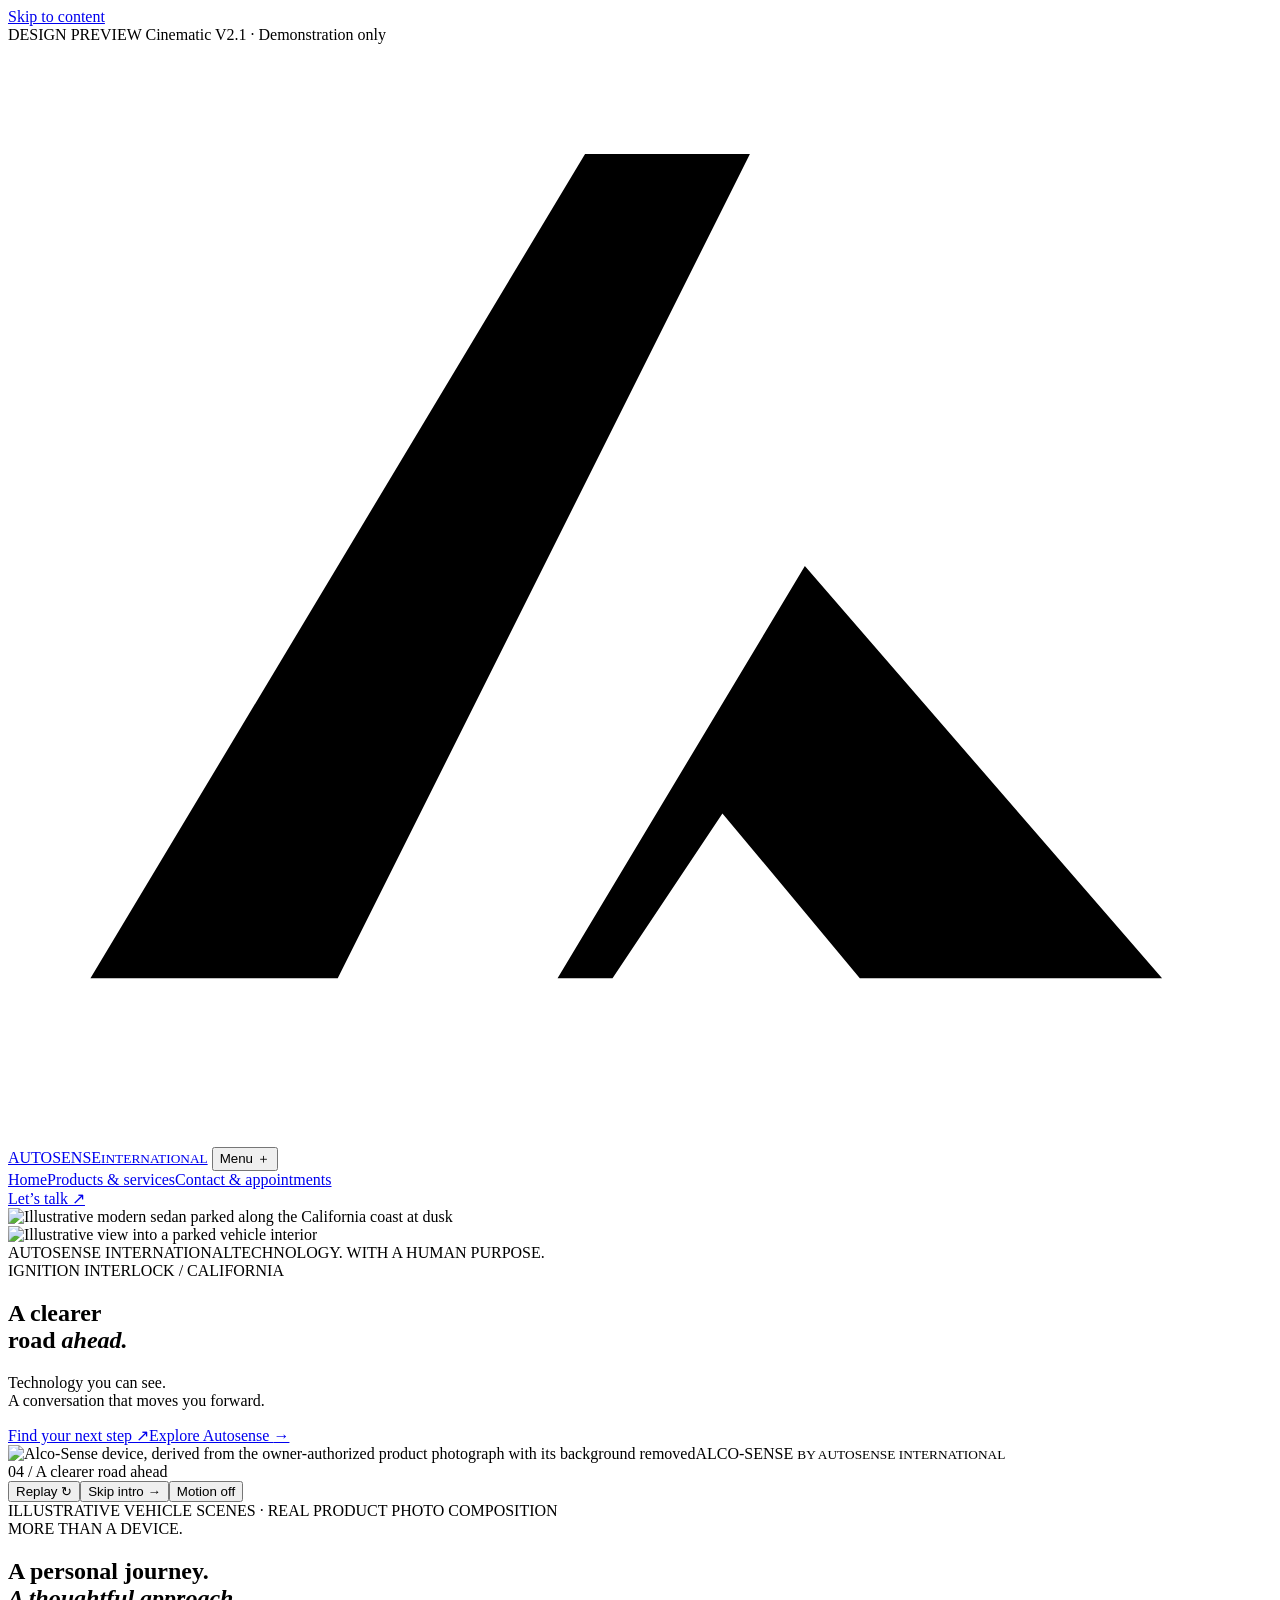
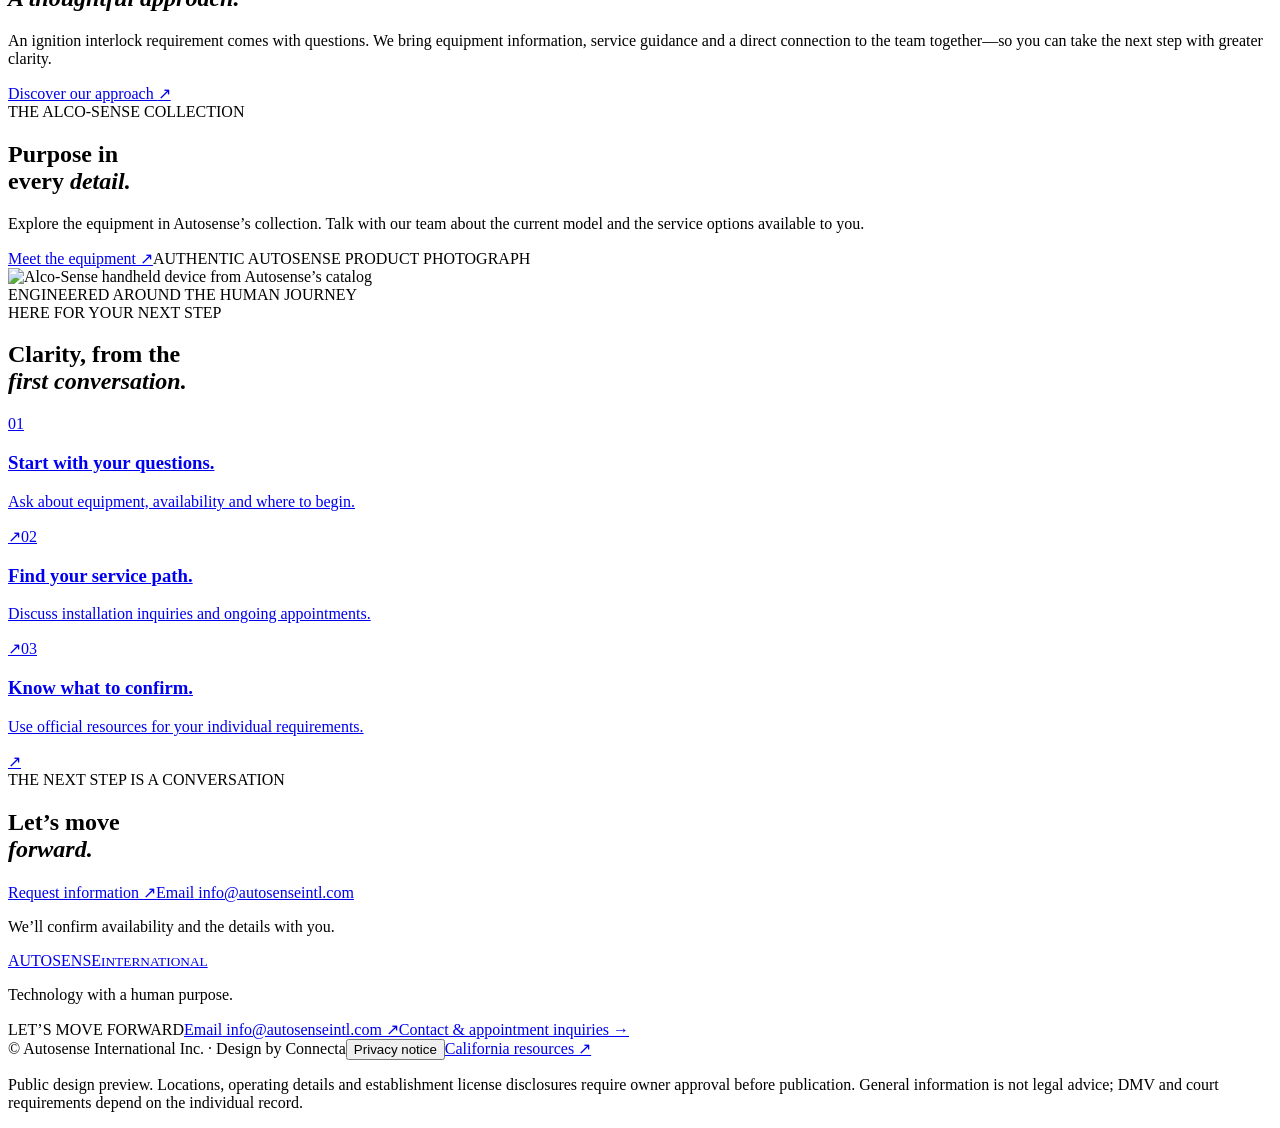
==== index.html @ bc7c47a9 "Publish static Autosense V2.1 design demo from d4d79f1" ====
<!doctype html>
<html lang="en">
<head>
  <meta charset="UTF-8">
  <meta http-equiv="Content-Security-Policy" content="default-src 'self'; img-src 'self'; style-src 'self'; script-src 'self'; connect-src 'none'; form-action 'none'; base-uri 'none'; object-src 'none'">
  <meta name="viewport" content="width=device-width, initial-scale=1">
  <meta name="robots" content="noindex, nofollow">
  <meta name="theme-color" content="#0b1622">
  <meta name="description" content="Explore Autosense ignition interlock equipment and service information. Request a conversation about your next step in California.">
  <meta property="og:type" content="website">
  <meta property="og:title" content="Autosense International — A clearer road ahead">
  <meta property="og:description" content="Ignition interlock technology. A personal conversation. A clearer next step.">
  <title>Autosense International — A clearer road ahead</title>
  <link rel="icon" href="/autosense-v21-demo/assets/mark.svg" type="image/svg+xml">
  <link rel="stylesheet" href="/autosense-v21-demo/style.css?v=4">
  <script src="/autosense-v21-demo/demo.js?v=1" type="module"></script>
</head>
<body data-demo-page="home">
  <a class="skip" href="#main">Skip to content</a>
  <div class="review-bar">DESIGN PREVIEW <span>Cinematic V2.1 · Demonstration only</span></div>
  <header class="site-header">
    <a class="brand" href="/autosense-v21-demo/" aria-label="Autosense International home"><svg viewBox="0 0 46 40" aria-hidden="true"><path d="M3 34 21 4h6L12 34zm17 0 9-15 13 15H31l-5-6-4 6z"/></svg><span>AUTOSENSE<small>INTERNATIONAL</small></span></a>
    <button class="menu-toggle" aria-expanded="false" aria-controls="navigation">Menu <span>＋</span></button>
    <nav id="navigation" aria-label="Main navigation"><a href="/autosense-v21-demo/" data-page="home" aria-current="page">Home</a><a href="/autosense-v21-demo/products-services/" data-page="services">Products & services</a><a href="/autosense-v21-demo/contact/" data-page="contact">Contact & appointments</a></nav>
    <a class="nav-cta" href="/autosense-v21-demo/contact/#inquiry">Let’s talk <span>↗</span></a>
  </header>
  <main id="main" tabindex="-1"><section class="hero cinematic" data-scene="3" aria-label="Autosense cinematic product presentation"><div class="film-scene film-road"><picture><source media="(max-width:760px)" srcset="/autosense-v21-demo/assets/coastal-car-mobile-v2.jpg"><img src="/autosense-v21-demo/assets/coastal-car-v2.jpg" alt="Illustrative modern sedan parked along the California coast at dusk" width="1672" height="941" fetchpriority="high"></picture></div><div class="film-scene film-cabin"><picture><source media="(max-width:760px)" srcset="/autosense-v21-demo/assets/cockpit-mobile.jpg"><img src="/autosense-v21-demo/assets/cockpit-v2.jpg" alt="Illustrative view into a parked vehicle interior" width="1536" height="1024"></picture></div><div class="film-shade"></div><div class="film-top"><span class="eyebrow">AUTOSENSE INTERNATIONAL</span><span class="film-edition">TECHNOLOGY. WITH A HUMAN PURPOSE.</span></div><div class="hero-copy"><span class="hero-kicker">IGNITION INTERLOCK / CALIFORNIA</span><h1>A clearer<br>road <em>ahead.</em></h1><p>Technology you can see.<br>A conversation that moves you forward.</p><div class="hero-actions"><a class="button" href="/autosense-v21-demo/contact/#inquiry">Find your next step <span aria-hidden="true">↗</span></a><a class="quiet-link" href="/autosense-v21-demo/products-services/">Explore Autosense <span>→</span></a></div></div><div class="film-product"><div class="product-glow"></div><img src="/autosense-v21-demo/assets/device-cutout-v2.png" alt="Alco-Sense device, derived from the owner-authorized product photograph with its background removed" width="620" height="1000"><span class="product-signature">ALCO-SENSE <small>BY AUTOSENSE INTERNATIONAL</small></span></div><div class="sequence-controls"><span id="scene-label" aria-live="off">04 / A clearer road ahead</span><div class="film-buttons"><button id="motion-control" aria-label="Replay visual sequence">Replay ↻</button><button id="motion-skip">Skip intro →</button><button id="motion-reduce" aria-pressed="false">Motion off</button></div><div class="sequence-progress" role="progressbar" aria-label="Visual presentation progress" aria-valuemin="0" aria-valuemax="100" aria-valuenow="100"><i></i></div></div><span class="scene-disclosure">ILLUSTRATIVE VEHICLE SCENES · REAL PRODUCT PHOTO COMPOSITION</span></section>
<section class="manifesto section"><span class="eyebrow">MORE THAN A DEVICE.</span><div><h2>A personal journey.<br><em>A thoughtful approach.</em></h2><p>An ignition interlock requirement comes with questions. We bring equipment information, service guidance and a direct connection to the team together—so you can take the next step with greater clarity.</p><a class="inline-link" href="/autosense-v21-demo/products-services/">Discover our approach <span aria-hidden="true">↗</span></a></div></section>
<section class="equipment-story section"><div class="equipment-copy"><span class="eyebrow">THE ALCO-SENSE COLLECTION</span><h2>Purpose in<br>every <em>detail.</em></h2><p>Explore the equipment in Autosense’s collection. Talk with our team about the current model and the service options available to you.</p><a class="button outline" href="/autosense-v21-demo/products-services/">Meet the equipment <span aria-hidden="true">↗</span></a><span class="caption">AUTHENTIC AUTOSENSE PRODUCT PHOTOGRAPH</span></div><div class="equipment-image"><img src="/autosense-v21-demo/assets/device-cutout-v2.png" alt="Alco-Sense handheld device from Autosense’s catalog" width="620" height="1000" loading="lazy"></div><span class="vertical-label" aria-hidden="true">ENGINEERED AROUND THE HUMAN JOURNEY</span></section>
<section class="journey section"><div class="section-heading"><span class="eyebrow">HERE FOR YOUR NEXT STEP</span><h2>Clarity, from the<br><em>first conversation.</em></h2></div><div class="journey-rows"><a href="/autosense-v21-demo/contact/#inquiry"><span>01</span><h3>Start with your questions.</h3><p>Ask about equipment, availability and where to begin.</p><span aria-hidden="true">↗</span></a><a href="/autosense-v21-demo/products-services/#services"><span>02</span><h3>Find your service path.</h3><p>Discuss installation inquiries and ongoing appointments.</p><span aria-hidden="true">↗</span></a><a href="/autosense-v21-demo/products-services/#california"><span>03</span><h3>Know what to confirm.</h3><p>Use official resources for your individual requirements.</p><span aria-hidden="true">↗</span></a></div></section><section class="closing"><div><span class="eyebrow">THE NEXT STEP IS A CONVERSATION</span><h2>Let’s move<br><em>forward.</em></h2></div><div><a class="button" href="/autosense-v21-demo/contact/#inquiry">Request information <span aria-hidden="true">↗</span></a><a class="closing-mail" href="mailto:info@autosenseintl.com" aria-label="Email Autosense at info@autosenseintl.com"><span class="email-label">Email</span> info@autosenseintl.com</a><p>We’ll confirm availability and the details with you.</p></div></section></main>
  <footer class="footer">
    <div class="footer-top"><div><a class="brand" href="/autosense-v21-demo/">AUTOSENSE<small>INTERNATIONAL</small></a><p>Technology with a human purpose.</p></div><div><span class="eyebrow">LET’S MOVE FORWARD</span><a class="footer-mail" href="mailto:info@autosenseintl.com" aria-label="Email Autosense at info@autosenseintl.com"><span class="email-label">Email</span> info@autosenseintl.com ↗</a><a class="footer-contact" href="/autosense-v21-demo/contact/#inquiry">Contact & appointment inquiries →</a></div></div>
    <div class="footer-bottom"><span>© <span id="year"></span> Autosense International Inc. · Design by Connecta</span><button class="text-button" data-dialog="privacy">Privacy notice</button><a href="/autosense-v21-demo/products-services/#california">California resources ↗</a></div>
    <p class="review-note">Public design preview. Locations, operating details and establishment license disclosures require owner approval before publication. General information is not legal advice; DMV and court requirements depend on the individual record.</p>
  </footer>
  <dialog id="privacy"><button class="dialog-close" aria-label="Close privacy notice">×</button><span class="eyebrow">YOUR INFORMATION</span><h2>A simple first conversation.</h2><p>This preview does not accept contact details. The form uses fictional examples and does not save or send inquiries.</p><p>The fields show examples only. For a real inquiry, use the published contact options.</p><p>No analytics or advertising trackers are installed.</p></dialog>
  <noscript><p class="noscript">You can browse this preview without JavaScript. Enable JavaScript to try the animation or simulate the form.</p></noscript>
</body>
</html>
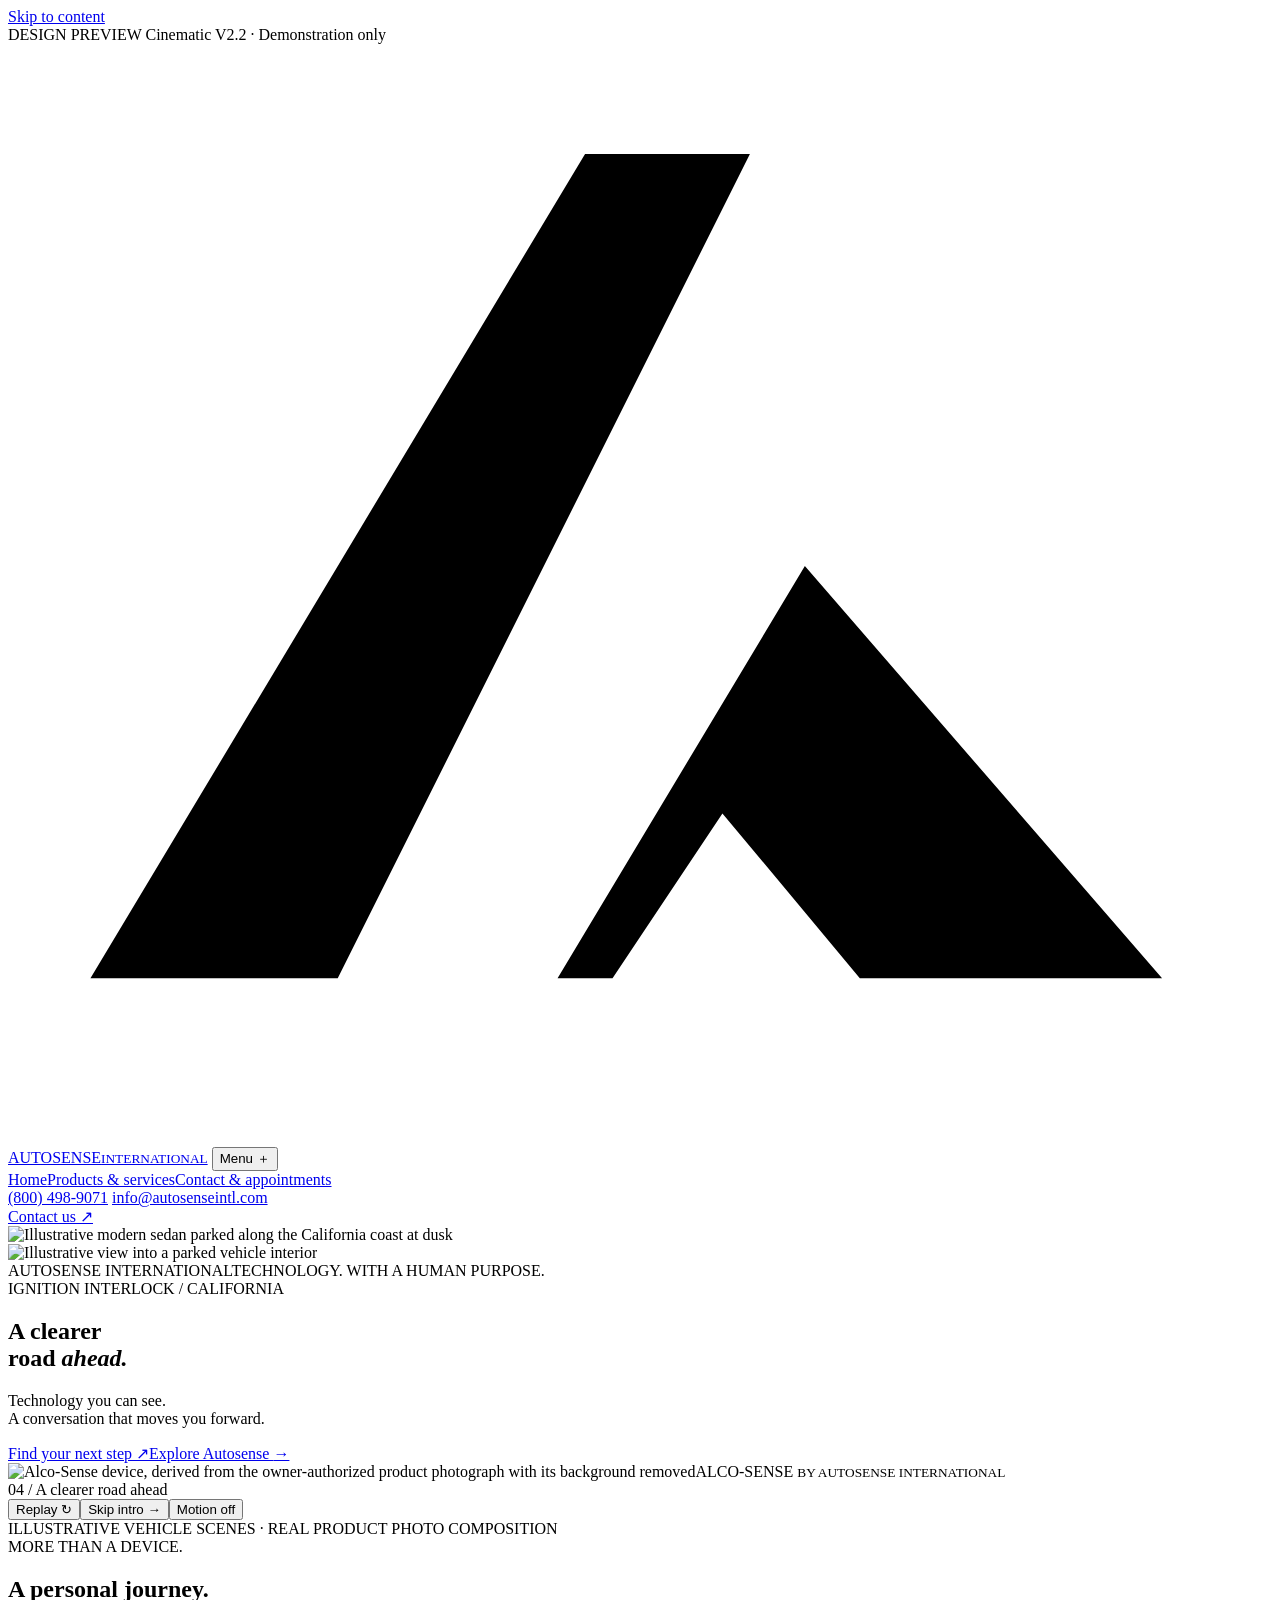
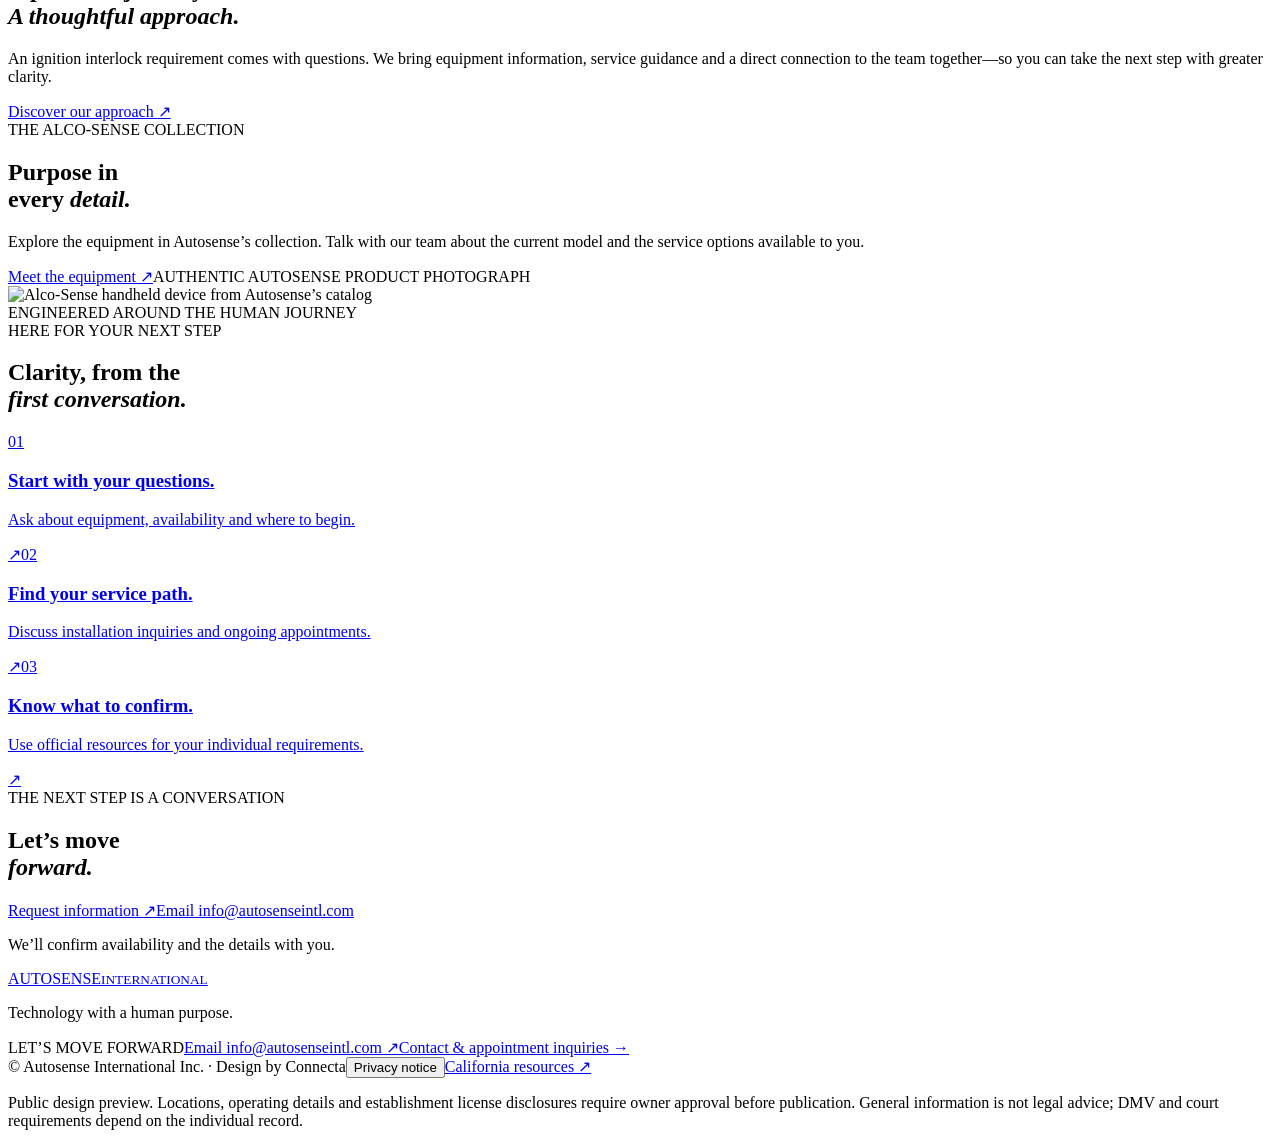
==== commit a31c2138: "Update Autosense public demo to V2.2 from b35ba25" ====
--- a/index.html
+++ b/index.html
@@ -12,17 +12,21 @@
   <meta property="og:description" content="Ignition interlock technology. A personal conversation. A clearer next step.">
   <title>Autosense International — A clearer road ahead</title>
   <link rel="icon" href="/autosense-v21-demo/assets/mark.svg" type="image/svg+xml">
-  <link rel="stylesheet" href="/autosense-v21-demo/style.css?v=4">
-  <script src="/autosense-v21-demo/demo.js?v=1" type="module"></script>
+  <link rel="stylesheet" href="/autosense-v21-demo/style.css?v=5">
+  <script src="/autosense-v21-demo/demo.js?v=2" type="module"></script>
 </head>
 <body data-demo-page="home">
   <a class="skip" href="#main">Skip to content</a>
-  <div class="review-bar">DESIGN PREVIEW <span>Cinematic V2.1 · Demonstration only</span></div>
+  <div class="review-bar">DESIGN PREVIEW <span>Cinematic V2.2 · Demonstration only</span></div>
   <header class="site-header">
     <a class="brand" href="/autosense-v21-demo/" aria-label="Autosense International home"><svg viewBox="0 0 46 40" aria-hidden="true"><path d="M3 34 21 4h6L12 34zm17 0 9-15 13 15H31l-5-6-4 6z"/></svg><span>AUTOSENSE<small>INTERNATIONAL</small></span></a>
-    <button class="menu-toggle" aria-expanded="false" aria-controls="navigation">Menu <span>＋</span></button>
+    <button class="menu-toggle" aria-expanded="false" aria-controls="navigation">Menu <span aria-hidden="true">＋</span></button>
     <nav id="navigation" aria-label="Main navigation"><a href="/autosense-v21-demo/" data-page="home" aria-current="page">Home</a><a href="/autosense-v21-demo/products-services/" data-page="services">Products & services</a><a href="/autosense-v21-demo/contact/" data-page="contact">Contact & appointments</a></nav>
-    <a class="nav-cta" href="/autosense-v21-demo/contact/#inquiry">Let’s talk <span>↗</span></a>
+    <div class="header-contact" aria-label="Contact Autosense">
+      <a href="tel:+18004989071" aria-label="Call Autosense at (800) 498-9071">(800) 498-9071</a>
+      <a href="mailto:info@autosenseintl.com" aria-label="Email Autosense at info@autosenseintl.com">info@autosenseintl.com</a>
+    </div>
+    <a class="nav-cta button" href="/autosense-v21-demo/contact/#inquiry">Contact us <span aria-hidden="true">↗</span></a>
   </header>
   <main id="main" tabindex="-1"><section class="hero cinematic" data-scene="3" aria-label="Autosense cinematic product presentation"><div class="film-scene film-road"><picture><source media="(max-width:760px)" srcset="/autosense-v21-demo/assets/coastal-car-mobile-v2.jpg"><img src="/autosense-v21-demo/assets/coastal-car-v2.jpg" alt="Illustrative modern sedan parked along the California coast at dusk" width="1672" height="941" fetchpriority="high"></picture></div><div class="film-scene film-cabin"><picture><source media="(max-width:760px)" srcset="/autosense-v21-demo/assets/cockpit-mobile.jpg"><img src="/autosense-v21-demo/assets/cockpit-v2.jpg" alt="Illustrative view into a parked vehicle interior" width="1536" height="1024"></picture></div><div class="film-shade"></div><div class="film-top"><span class="eyebrow">AUTOSENSE INTERNATIONAL</span><span class="film-edition">TECHNOLOGY. WITH A HUMAN PURPOSE.</span></div><div class="hero-copy"><span class="hero-kicker">IGNITION INTERLOCK / CALIFORNIA</span><h1>A clearer<br>road <em>ahead.</em></h1><p>Technology you can see.<br>A conversation that moves you forward.</p><div class="hero-actions"><a class="button" href="/autosense-v21-demo/contact/#inquiry">Find your next step <span aria-hidden="true">↗</span></a><a class="quiet-link" href="/autosense-v21-demo/products-services/">Explore Autosense <span>→</span></a></div></div><div class="film-product"><div class="product-glow"></div><img src="/autosense-v21-demo/assets/device-cutout-v2.png" alt="Alco-Sense device, derived from the owner-authorized product photograph with its background removed" width="620" height="1000"><span class="product-signature">ALCO-SENSE <small>BY AUTOSENSE INTERNATIONAL</small></span></div><div class="sequence-controls"><span id="scene-label" aria-live="off">04 / A clearer road ahead</span><div class="film-buttons"><button id="motion-control" aria-label="Replay visual sequence">Replay ↻</button><button id="motion-skip">Skip intro →</button><button id="motion-reduce" aria-pressed="false">Motion off</button></div><div class="sequence-progress" role="progressbar" aria-label="Visual presentation progress" aria-valuemin="0" aria-valuemax="100" aria-valuenow="100"><i></i></div></div><span class="scene-disclosure">ILLUSTRATIVE VEHICLE SCENES · REAL PRODUCT PHOTO COMPOSITION</span></section>
 <section class="manifesto section"><span class="eyebrow">MORE THAN A DEVICE.</span><div><h2>A personal journey.<br><em>A thoughtful approach.</em></h2><p>An ignition interlock requirement comes with questions. We bring equipment information, service guidance and a direct connection to the team together—so you can take the next step with greater clarity.</p><a class="inline-link" href="/autosense-v21-demo/products-services/">Discover our approach <span aria-hidden="true">↗</span></a></div></section>
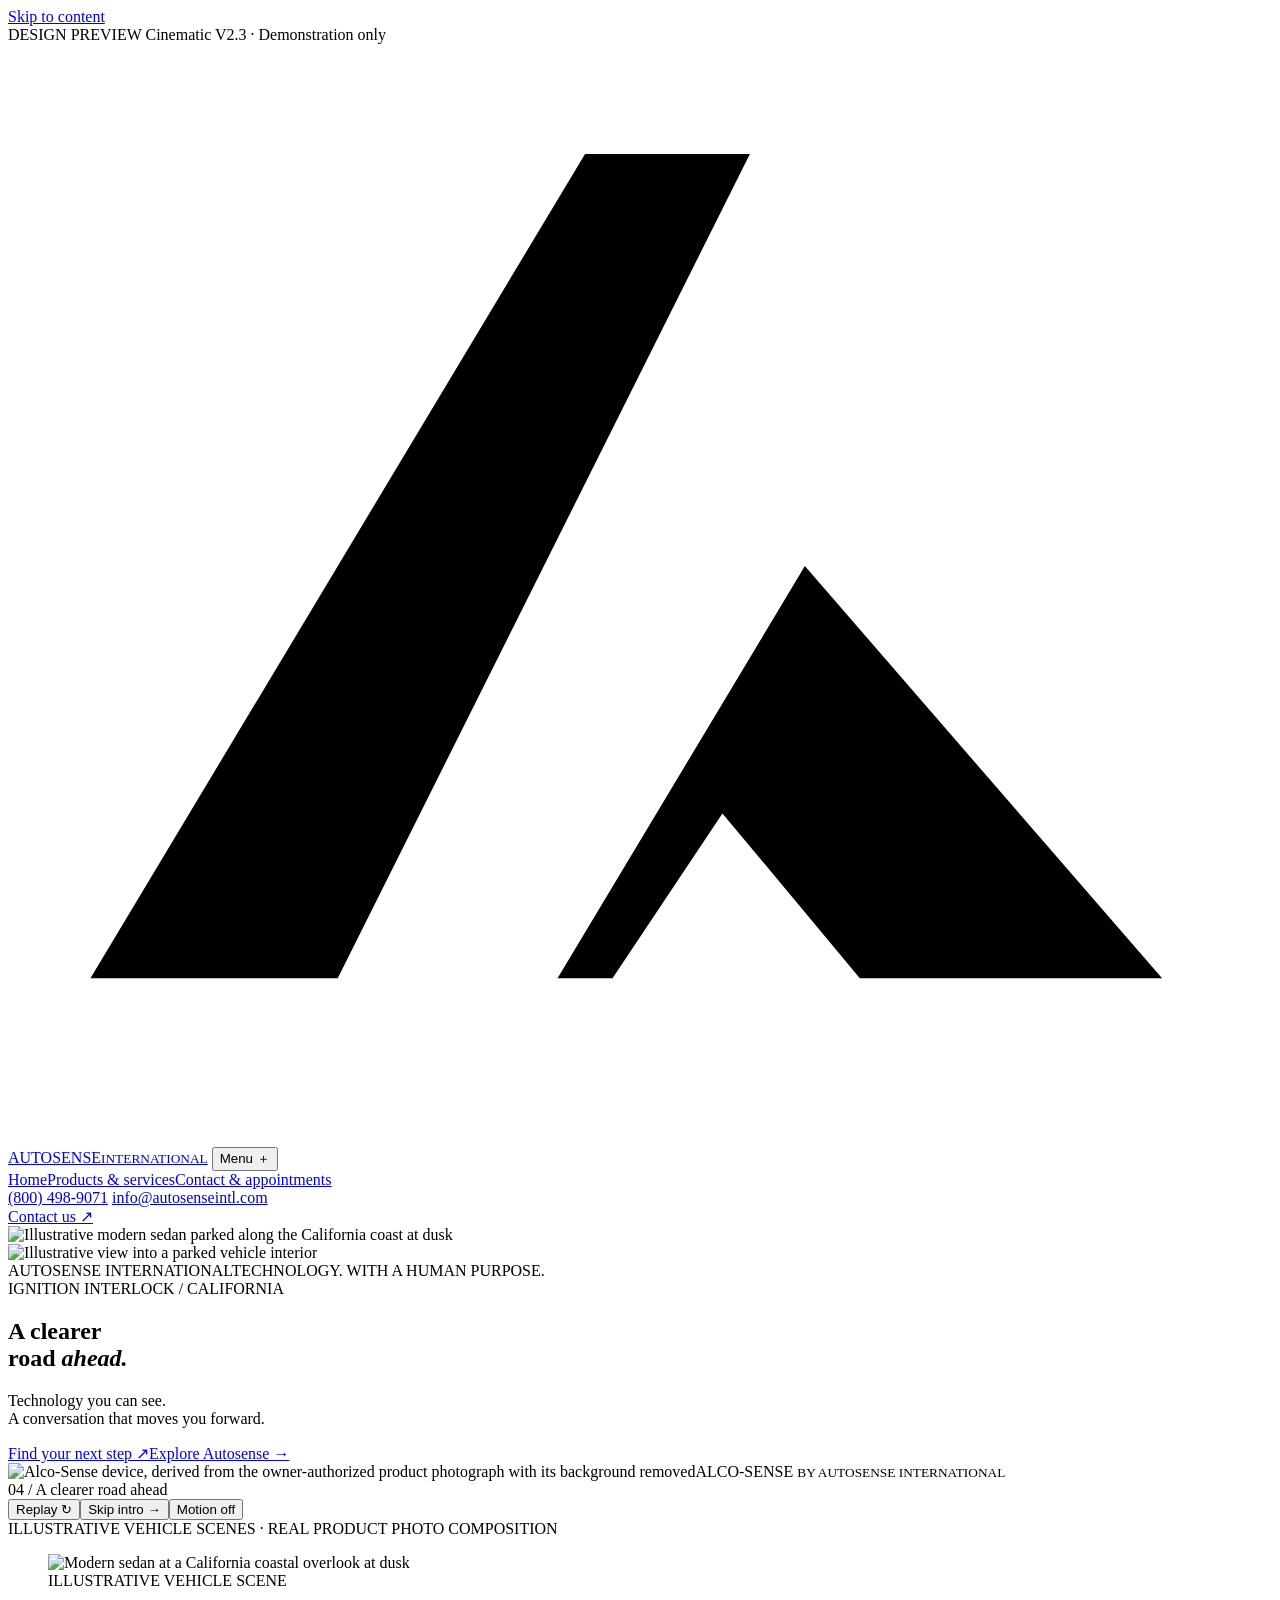
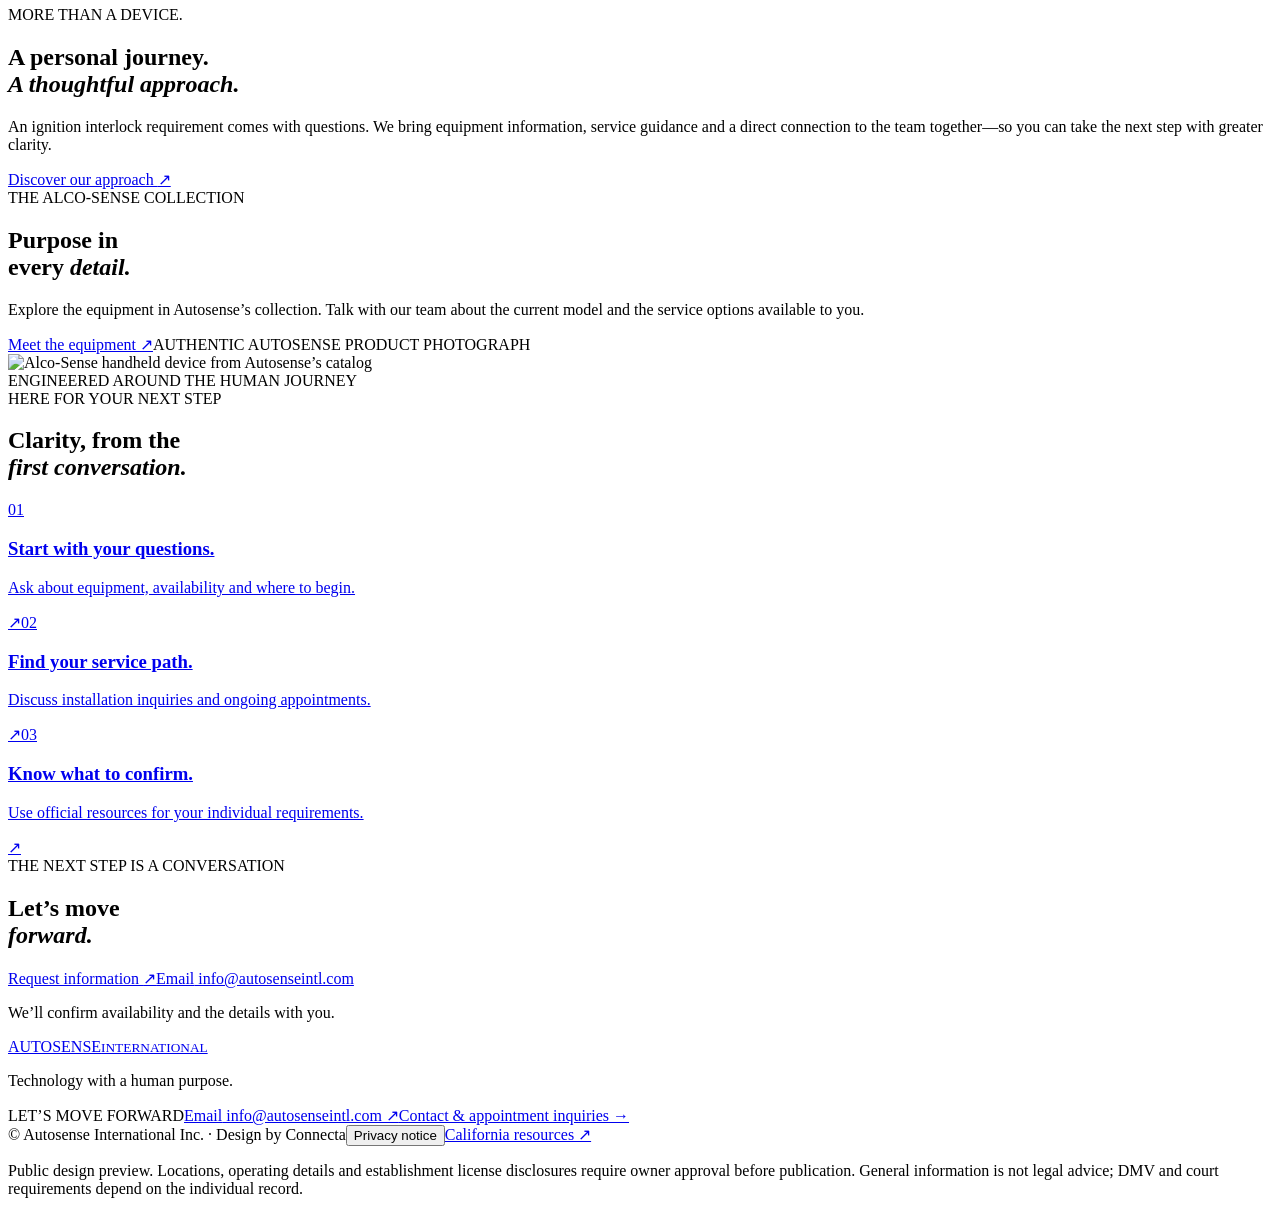
==== commit 4e7d31cb: "Update Autosense public demo to V2.3 from 582996c" ====
--- a/index.html
+++ b/index.html
@@ -12,12 +12,12 @@
   <meta property="og:description" content="Ignition interlock technology. A personal conversation. A clearer next step.">
   <title>Autosense International — A clearer road ahead</title>
   <link rel="icon" href="/autosense-v21-demo/assets/mark.svg" type="image/svg+xml">
-  <link rel="stylesheet" href="/autosense-v21-demo/style.css?v=5">
+  <link rel="stylesheet" href="/autosense-v21-demo/style.css?v=6">
   <script src="/autosense-v21-demo/demo.js?v=2" type="module"></script>
 </head>
 <body data-demo-page="home">
   <a class="skip" href="#main">Skip to content</a>
-  <div class="review-bar">DESIGN PREVIEW <span>Cinematic V2.2 · Demonstration only</span></div>
+  <div class="review-bar">DESIGN PREVIEW <span>Cinematic V2.3 · Demonstration only</span></div>
   <header class="site-header">
     <a class="brand" href="/autosense-v21-demo/" aria-label="Autosense International home"><svg viewBox="0 0 46 40" aria-hidden="true"><path d="M3 34 21 4h6L12 34zm17 0 9-15 13 15H31l-5-6-4 6z"/></svg><span>AUTOSENSE<small>INTERNATIONAL</small></span></a>
     <button class="menu-toggle" aria-expanded="false" aria-controls="navigation">Menu <span aria-hidden="true">＋</span></button>
@@ -29,7 +29,12 @@
     <a class="nav-cta button" href="/autosense-v21-demo/contact/#inquiry">Contact us <span aria-hidden="true">↗</span></a>
   </header>
   <main id="main" tabindex="-1"><section class="hero cinematic" data-scene="3" aria-label="Autosense cinematic product presentation"><div class="film-scene film-road"><picture><source media="(max-width:760px)" srcset="/autosense-v21-demo/assets/coastal-car-mobile-v2.jpg"><img src="/autosense-v21-demo/assets/coastal-car-v2.jpg" alt="Illustrative modern sedan parked along the California coast at dusk" width="1672" height="941" fetchpriority="high"></picture></div><div class="film-scene film-cabin"><picture><source media="(max-width:760px)" srcset="/autosense-v21-demo/assets/cockpit-mobile.jpg"><img src="/autosense-v21-demo/assets/cockpit-v2.jpg" alt="Illustrative view into a parked vehicle interior" width="1536" height="1024"></picture></div><div class="film-shade"></div><div class="film-top"><span class="eyebrow">AUTOSENSE INTERNATIONAL</span><span class="film-edition">TECHNOLOGY. WITH A HUMAN PURPOSE.</span></div><div class="hero-copy"><span class="hero-kicker">IGNITION INTERLOCK / CALIFORNIA</span><h1>A clearer<br>road <em>ahead.</em></h1><p>Technology you can see.<br>A conversation that moves you forward.</p><div class="hero-actions"><a class="button" href="/autosense-v21-demo/contact/#inquiry">Find your next step <span aria-hidden="true">↗</span></a><a class="quiet-link" href="/autosense-v21-demo/products-services/">Explore Autosense <span>→</span></a></div></div><div class="film-product"><div class="product-glow"></div><img src="/autosense-v21-demo/assets/device-cutout-v2.png" alt="Alco-Sense device, derived from the owner-authorized product photograph with its background removed" width="620" height="1000"><span class="product-signature">ALCO-SENSE <small>BY AUTOSENSE INTERNATIONAL</small></span></div><div class="sequence-controls"><span id="scene-label" aria-live="off">04 / A clearer road ahead</span><div class="film-buttons"><button id="motion-control" aria-label="Replay visual sequence">Replay ↻</button><button id="motion-skip">Skip intro →</button><button id="motion-reduce" aria-pressed="false">Motion off</button></div><div class="sequence-progress" role="progressbar" aria-label="Visual presentation progress" aria-valuemin="0" aria-valuemax="100" aria-valuenow="100"><i></i></div></div><span class="scene-disclosure">ILLUSTRATIVE VEHICLE SCENES · REAL PRODUCT PHOTO COMPOSITION</span></section>
-<section class="manifesto section"><span class="eyebrow">MORE THAN A DEVICE.</span><div><h2>A personal journey.<br><em>A thoughtful approach.</em></h2><p>An ignition interlock requirement comes with questions. We bring equipment information, service guidance and a direct connection to the team together—so you can take the next step with greater clarity.</p><a class="inline-link" href="/autosense-v21-demo/products-services/">Discover our approach <span aria-hidden="true">↗</span></a></div></section>
+<section class="manifesto">
+  <figure class="manifesto-image">
+    <picture><source media="(max-width:760px)" srcset="/autosense-v21-demo/assets/coastal-car-mobile-v2.jpg"><img src="/autosense-v21-demo/assets/coastal-car-v2.jpg" alt="Modern sedan at a California coastal overlook at dusk" width="1672" height="941" loading="lazy"></picture>
+    <figcaption>ILLUSTRATIVE VEHICLE SCENE</figcaption>
+  </figure>
+  <div class="manifesto-copy"><span class="eyebrow">MORE THAN A DEVICE.</span><h2>A personal journey.<br><em>A thoughtful approach.</em></h2><p>An ignition interlock requirement comes with questions. We bring equipment information, service guidance and a direct connection to the team together—so you can take the next step with greater clarity.</p><a class="button outline" href="/autosense-v21-demo/products-services/">Discover our approach <span aria-hidden="true">↗</span></a></div></section>
 <section class="equipment-story section"><div class="equipment-copy"><span class="eyebrow">THE ALCO-SENSE COLLECTION</span><h2>Purpose in<br>every <em>detail.</em></h2><p>Explore the equipment in Autosense’s collection. Talk with our team about the current model and the service options available to you.</p><a class="button outline" href="/autosense-v21-demo/products-services/">Meet the equipment <span aria-hidden="true">↗</span></a><span class="caption">AUTHENTIC AUTOSENSE PRODUCT PHOTOGRAPH</span></div><div class="equipment-image"><img src="/autosense-v21-demo/assets/device-cutout-v2.png" alt="Alco-Sense handheld device from Autosense’s catalog" width="620" height="1000" loading="lazy"></div><span class="vertical-label" aria-hidden="true">ENGINEERED AROUND THE HUMAN JOURNEY</span></section>
 <section class="journey section"><div class="section-heading"><span class="eyebrow">HERE FOR YOUR NEXT STEP</span><h2>Clarity, from the<br><em>first conversation.</em></h2></div><div class="journey-rows"><a href="/autosense-v21-demo/contact/#inquiry"><span>01</span><h3>Start with your questions.</h3><p>Ask about equipment, availability and where to begin.</p><span aria-hidden="true">↗</span></a><a href="/autosense-v21-demo/products-services/#services"><span>02</span><h3>Find your service path.</h3><p>Discuss installation inquiries and ongoing appointments.</p><span aria-hidden="true">↗</span></a><a href="/autosense-v21-demo/products-services/#california"><span>03</span><h3>Know what to confirm.</h3><p>Use official resources for your individual requirements.</p><span aria-hidden="true">↗</span></a></div></section><section class="closing"><div><span class="eyebrow">THE NEXT STEP IS A CONVERSATION</span><h2>Let’s move<br><em>forward.</em></h2></div><div><a class="button" href="/autosense-v21-demo/contact/#inquiry">Request information <span aria-hidden="true">↗</span></a><a class="closing-mail" href="mailto:info@autosenseintl.com" aria-label="Email Autosense at info@autosenseintl.com"><span class="email-label">Email</span> info@autosenseintl.com</a><p>We’ll confirm availability and the details with you.</p></div></section></main>
   <footer class="footer">
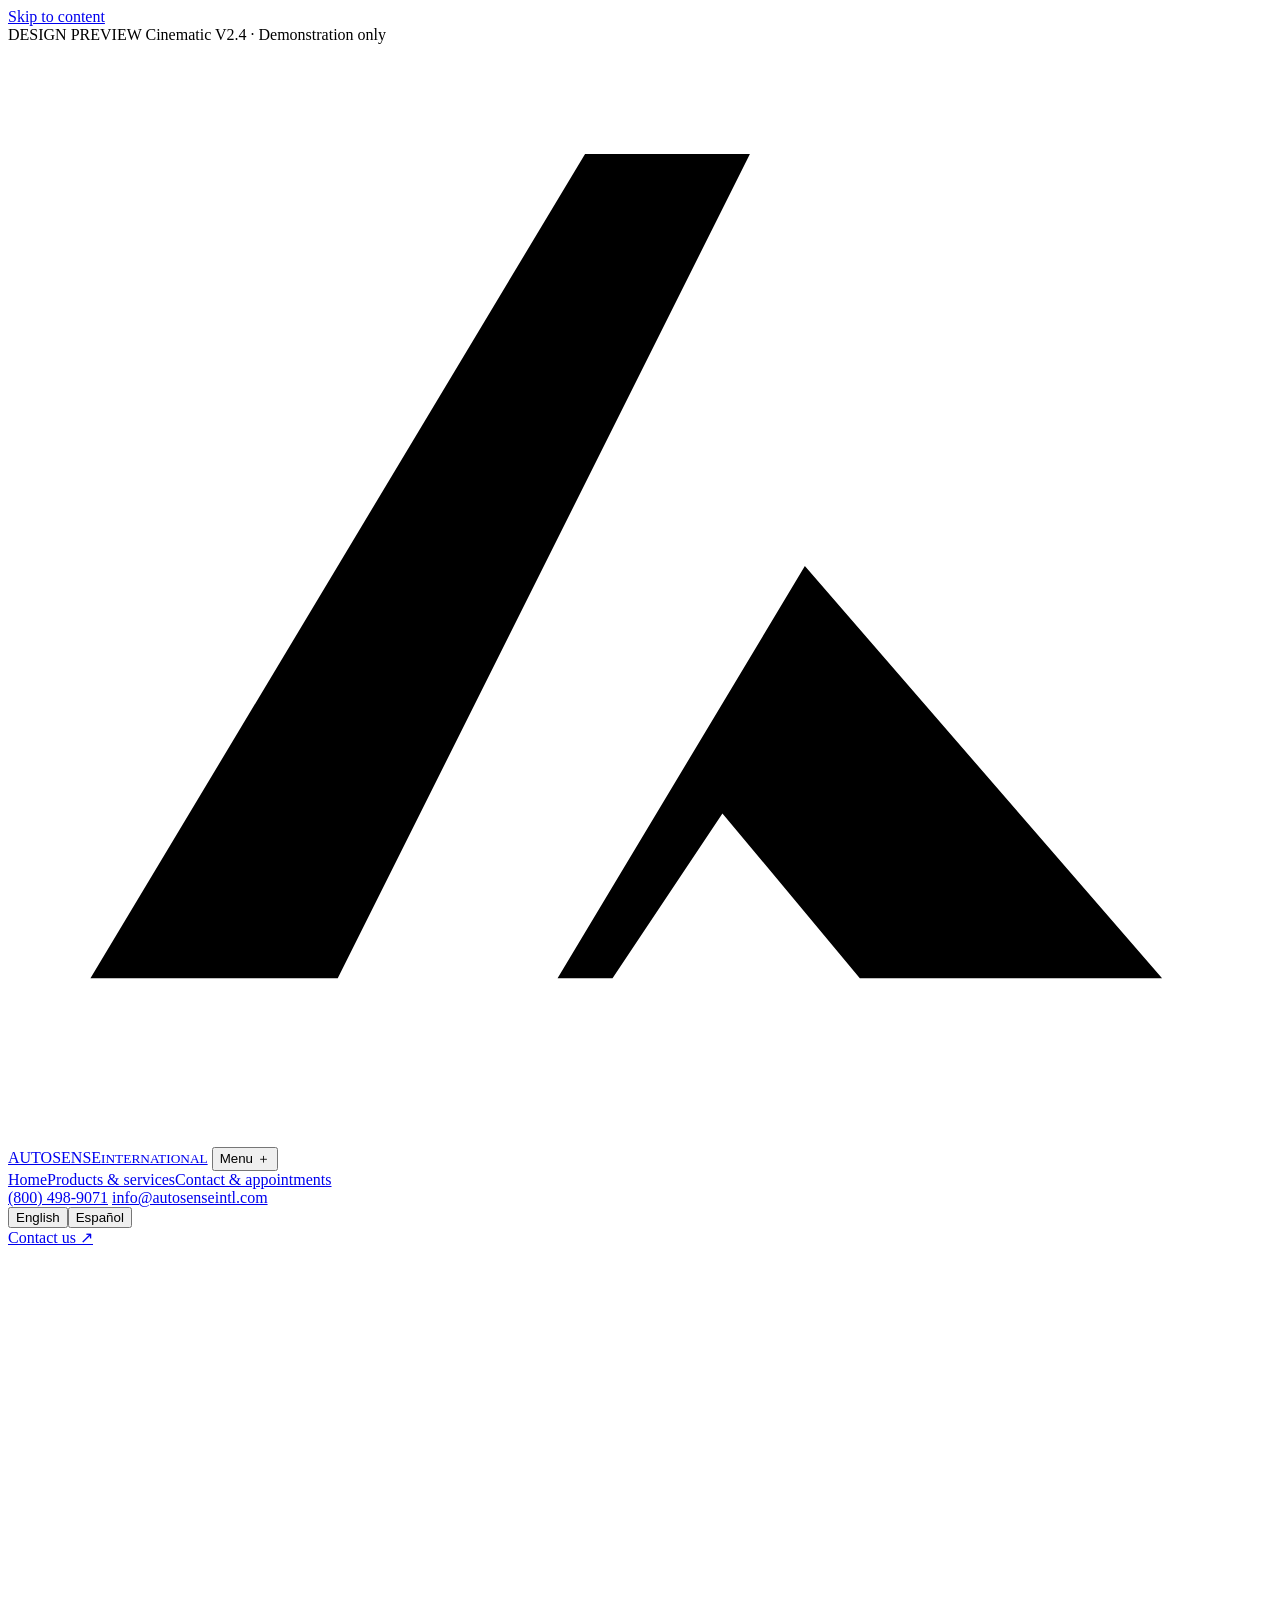
==== commit c923abbe: "Prepare Autosense V2.4 bilingual demo from c19d7ec" ====
--- a/index.html
+++ b/index.html
@@ -2,7 +2,6 @@
 <html lang="en">
 <head>
   <meta charset="UTF-8">
-  <meta http-equiv="Content-Security-Policy" content="default-src 'self'; img-src 'self'; style-src 'self'; script-src 'self'; connect-src 'none'; form-action 'none'; base-uri 'none'; object-src 'none'">
   <meta name="viewport" content="width=device-width, initial-scale=1">
   <meta name="robots" content="noindex, nofollow">
   <meta name="theme-color" content="#0b1622">
@@ -12,12 +11,12 @@
   <meta property="og:description" content="Ignition interlock technology. A personal conversation. A clearer next step.">
   <title>Autosense International — A clearer road ahead</title>
   <link rel="icon" href="/autosense-v21-demo/assets/mark.svg" type="image/svg+xml">
-  <link rel="stylesheet" href="/autosense-v21-demo/style.css?v=6">
-  <script src="/autosense-v21-demo/demo.js?v=2" type="module"></script>
+  <link rel="stylesheet" href="/autosense-v21-demo/style.css?v=24">
+  <script src="/autosense-v21-demo/demo.js?v=24" type="module"></script>
 </head>
 <body data-demo-page="home">
   <a class="skip" href="#main">Skip to content</a>
-  <div class="review-bar">DESIGN PREVIEW <span>Cinematic V2.3 · Demonstration only</span></div>
+  <div class="review-bar">DESIGN PREVIEW <span>Cinematic V2.4 · Demonstration only</span></div>
   <header class="site-header">
     <a class="brand" href="/autosense-v21-demo/" aria-label="Autosense International home"><svg viewBox="0 0 46 40" aria-hidden="true"><path d="M3 34 21 4h6L12 34zm17 0 9-15 13 15H31l-5-6-4 6z"/></svg><span>AUTOSENSE<small>INTERNATIONAL</small></span></a>
     <button class="menu-toggle" aria-expanded="false" aria-controls="navigation">Menu <span aria-hidden="true">＋</span></button>
@@ -26,9 +25,10 @@
       <a href="tel:+18004989071" aria-label="Call Autosense at (800) 498-9071">(800) 498-9071</a>
       <a href="mailto:info@autosenseintl.com" aria-label="Email Autosense at info@autosenseintl.com">info@autosenseintl.com</a>
     </div>
+    <div class="language-switch" role="group" aria-label="Website language"><button type="button" data-language="en" lang="en" aria-pressed="true">English</button><button type="button" data-language="es" lang="es" aria-pressed="false">Español</button></div>
     <a class="nav-cta button" href="/autosense-v21-demo/contact/#inquiry">Contact us <span aria-hidden="true">↗</span></a>
   </header>
-  <main id="main" tabindex="-1"><section class="hero cinematic" data-scene="3" aria-label="Autosense cinematic product presentation"><div class="film-scene film-road"><picture><source media="(max-width:760px)" srcset="/autosense-v21-demo/assets/coastal-car-mobile-v2.jpg"><img src="/autosense-v21-demo/assets/coastal-car-v2.jpg" alt="Illustrative modern sedan parked along the California coast at dusk" width="1672" height="941" fetchpriority="high"></picture></div><div class="film-scene film-cabin"><picture><source media="(max-width:760px)" srcset="/autosense-v21-demo/assets/cockpit-mobile.jpg"><img src="/autosense-v21-demo/assets/cockpit-v2.jpg" alt="Illustrative view into a parked vehicle interior" width="1536" height="1024"></picture></div><div class="film-shade"></div><div class="film-top"><span class="eyebrow">AUTOSENSE INTERNATIONAL</span><span class="film-edition">TECHNOLOGY. WITH A HUMAN PURPOSE.</span></div><div class="hero-copy"><span class="hero-kicker">IGNITION INTERLOCK / CALIFORNIA</span><h1>A clearer<br>road <em>ahead.</em></h1><p>Technology you can see.<br>A conversation that moves you forward.</p><div class="hero-actions"><a class="button" href="/autosense-v21-demo/contact/#inquiry">Find your next step <span aria-hidden="true">↗</span></a><a class="quiet-link" href="/autosense-v21-demo/products-services/">Explore Autosense <span>→</span></a></div></div><div class="film-product"><div class="product-glow"></div><img src="/autosense-v21-demo/assets/device-cutout-v2.png" alt="Alco-Sense device, derived from the owner-authorized product photograph with its background removed" width="620" height="1000"><span class="product-signature">ALCO-SENSE <small>BY AUTOSENSE INTERNATIONAL</small></span></div><div class="sequence-controls"><span id="scene-label" aria-live="off">04 / A clearer road ahead</span><div class="film-buttons"><button id="motion-control" aria-label="Replay visual sequence">Replay ↻</button><button id="motion-skip">Skip intro →</button><button id="motion-reduce" aria-pressed="false">Motion off</button></div><div class="sequence-progress" role="progressbar" aria-label="Visual presentation progress" aria-valuemin="0" aria-valuemax="100" aria-valuenow="100"><i></i></div></div><span class="scene-disclosure">ILLUSTRATIVE VEHICLE SCENES · REAL PRODUCT PHOTO COMPOSITION</span></section>
+  <main id="main" tabindex="-1"><section class="hero cinematic" data-scene="3" aria-label="Autosense cinematic product presentation"><div class="film-scene film-road"><picture><source media="(max-width:760px)" srcset="/autosense-v21-demo/assets/coastal-car-mobile-v2.jpg"><img src="/autosense-v21-demo/assets/coastal-car-v2.jpg" alt="Illustrative modern sedan parked along the California coast at dusk" width="1672" height="941" fetchpriority="high"></picture></div><div class="film-scene film-cabin"><picture><source media="(max-width:760px)" srcset="/autosense-v21-demo/assets/cockpit-mobile.jpg"><img src="/autosense-v21-demo/assets/cockpit-v2.jpg" alt="Illustrative view into a parked vehicle interior" width="1536" height="1024"></picture></div><div class="film-shade"></div><div class="film-top"><span class="eyebrow">AUTOSENSE INTERNATIONAL</span><span class="film-edition">TECHNOLOGY. WITH A HUMAN PURPOSE.</span></div><div class="hero-copy"><span class="hero-kicker">IGNITION INTERLOCK / CALIFORNIA</span><h1>A clearer<br>road <em>ahead.</em></h1><p>Technology you can see.<br>A conversation that moves you forward.</p><div class="hero-actions"><a class="button" href="/autosense-v21-demo/contact/#inquiry">Find your next step <span aria-hidden="true">↗</span></a><a class="quiet-link" href="/autosense-v21-demo/products-services/">Explore Autosense <span>→</span></a></div></div><div class="film-product"><div class="product-glow"></div><img class="hero-device" src="/autosense-v21-demo/assets/device-cutout-v2.png" alt="Alco-Sense device, derived from the owner-authorized product photograph with its background removed" width="620" height="1000"><div class="scale-phone" role="img" aria-label="Illustrative smartphone for approximate visual comparison, not to scale"><div class="phone-screen"><i></i><span>09:41</span><b></b></div></div><div class="scale-caption"><strong>A compact companion.</strong><span>Smartphone shown for visual context only. Not to scale; device dimensions pending confirmation.</span></div><span class="product-signature">ALCO-SENSE <small>BY AUTOSENSE INTERNATIONAL</small></span></div><div class="sequence-controls"><span id="scene-label" aria-live="off">04 / A clearer road ahead</span><div class="film-buttons"><button id="motion-control" aria-label="Replay visual sequence">Replay ↻</button><button id="motion-skip">Skip intro →</button><button id="motion-reduce" aria-pressed="false">Motion off</button></div><div class="sequence-progress" role="progressbar" aria-label="Visual presentation progress" aria-valuemin="0" aria-valuemax="100" aria-valuenow="100"><i></i></div></div><span class="scene-disclosure">ILLUSTRATIVE VEHICLE SCENES · REAL PRODUCT PHOTO COMPOSITION</span></section>
 <section class="manifesto">
   <figure class="manifesto-image">
     <picture><source media="(max-width:760px)" srcset="/autosense-v21-demo/assets/coastal-car-mobile-v2.jpg"><img src="/autosense-v21-demo/assets/coastal-car-v2.jpg" alt="Modern sedan at a California coastal overlook at dusk" width="1672" height="941" loading="lazy"></picture>
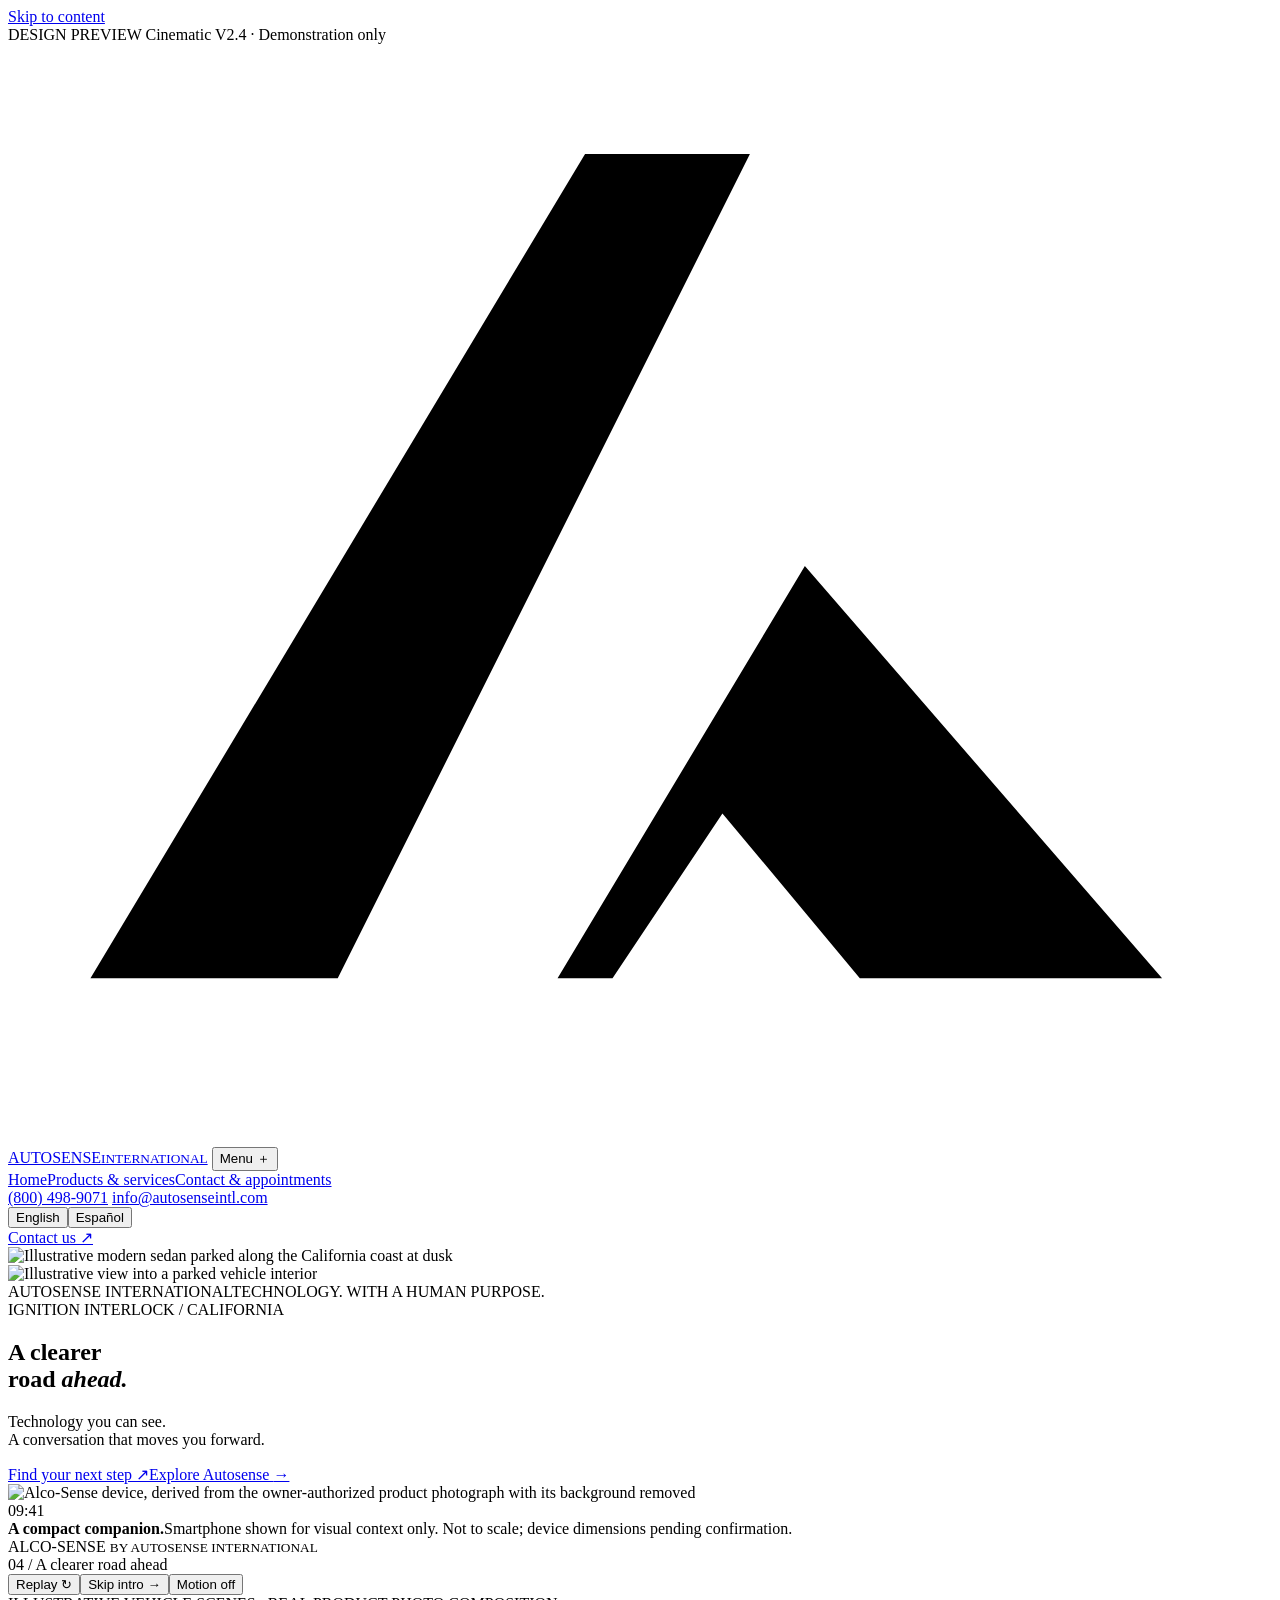
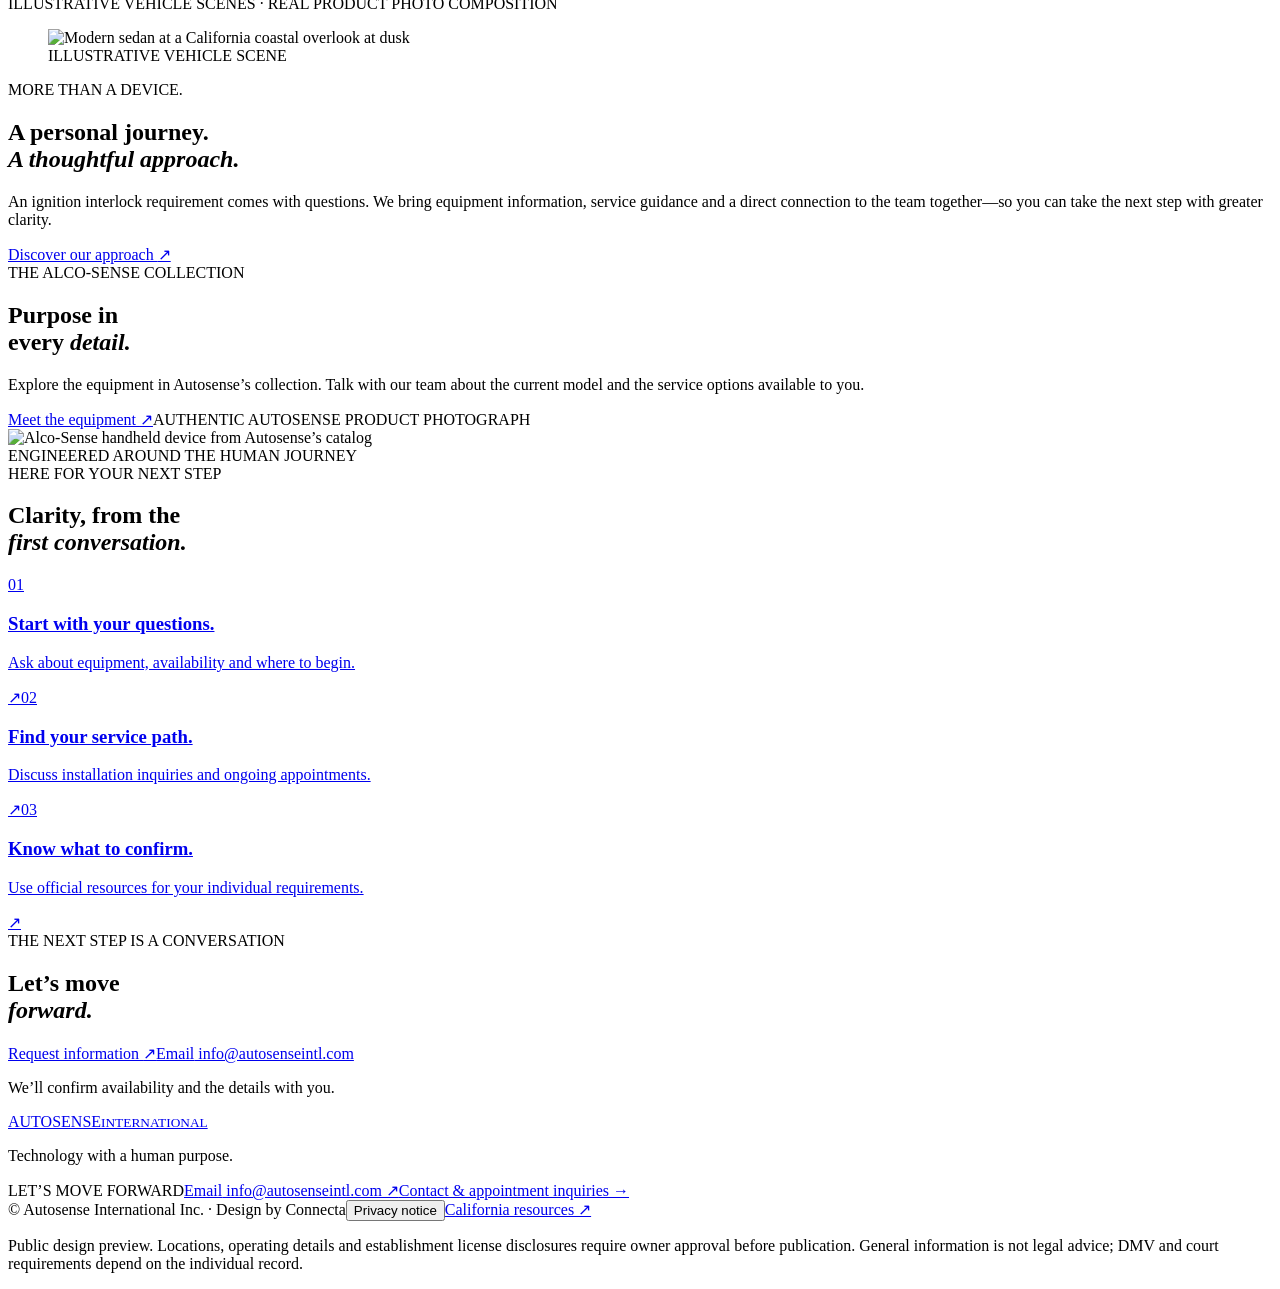
==== commit d10e1e01: "Preserve static preview security protections" ====
--- a/index.html
+++ b/index.html
@@ -2,6 +2,7 @@
 <html lang="en">
 <head>
   <meta charset="UTF-8">
+  <meta http-equiv="Content-Security-Policy" content="default-src &apos;self&apos;; img-src &apos;self&apos;; style-src &apos;self&apos;; script-src &apos;self&apos;; connect-src &apos;none&apos;; form-action &apos;none&apos;; base-uri &apos;none&apos;; object-src &apos;none&apos;">
   <meta name="viewport" content="width=device-width, initial-scale=1">
   <meta name="robots" content="noindex, nofollow">
   <meta name="theme-color" content="#0b1622">
